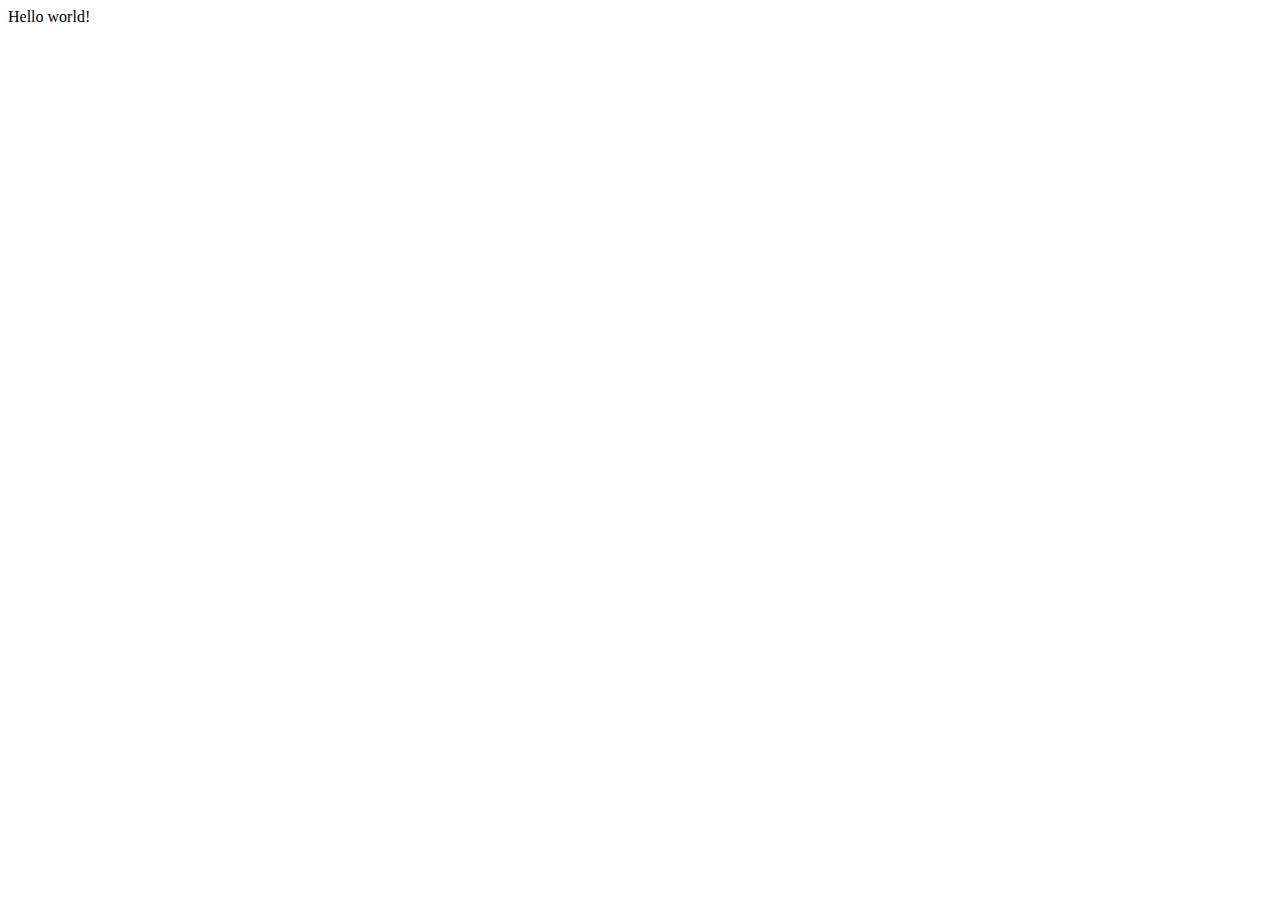
==== index.html @ 1e6a2176 "Initial Commit" ====
<!DOCTYPE html>
<html lang="en">
<head>
    <meta charset="UTF-8">
    <meta name="viewport" content="width=device-width, initial-scale=1.0">
    <title>Flagged Footsteps</title>

    <!-- link to css -->
    <link rel="stylesheet" href="./styles.css">
</head>
<body>
    Hello world!
</body>
</html>
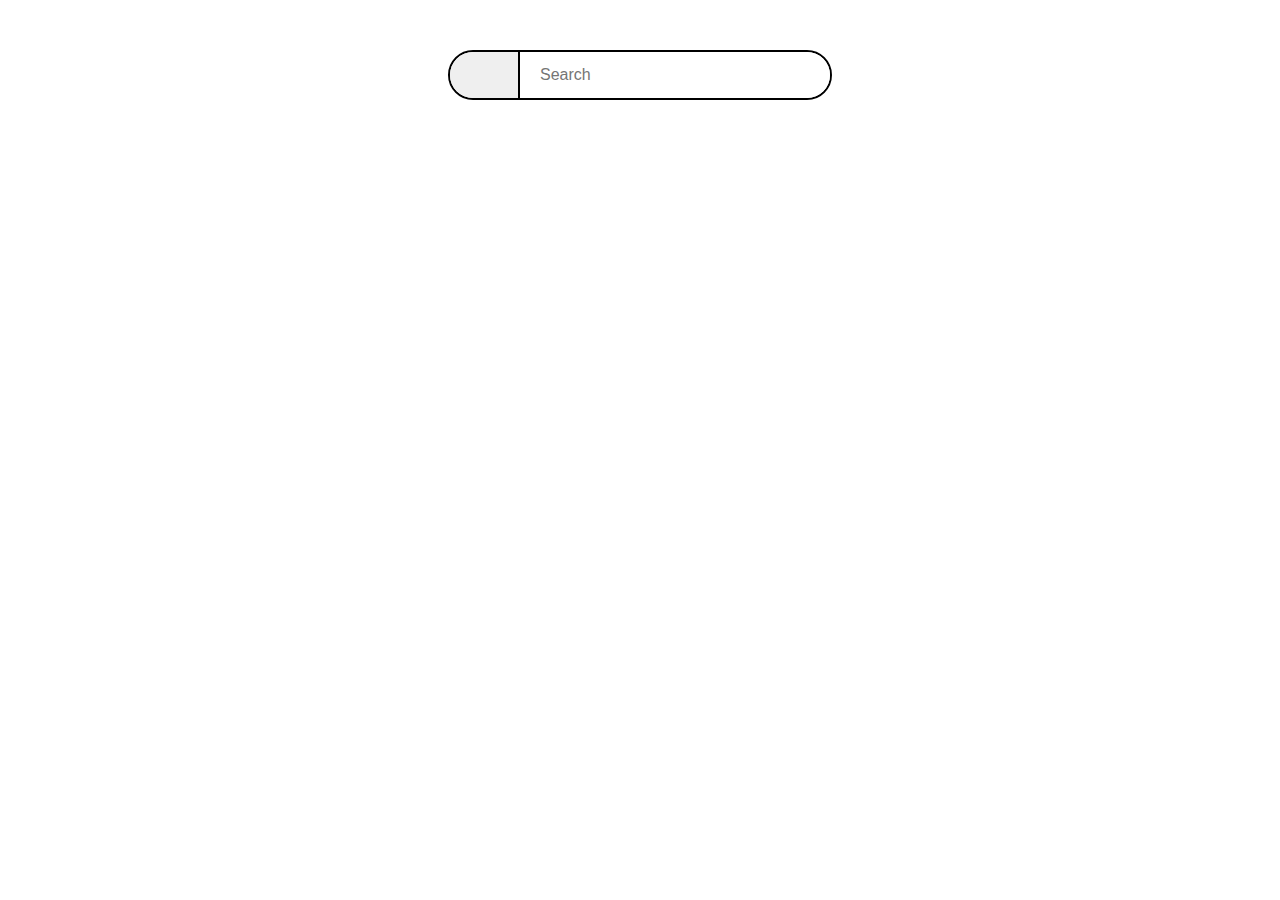
==== commit 126c2d02: "Complete Search tab" ====
--- a/index.html
+++ b/index.html
@@ -5,10 +5,18 @@
     <meta name="viewport" content="width=device-width, initial-scale=1.0">
     <title>Flagged Footsteps</title>
 
-    <!-- link to css -->
-    <link rel="stylesheet" href="./styles.css">
+    <!-- links -->
+    <link rel="stylesheet" href="./css/styles.css">
+    <script src="./js/script.js"></script>
+    <link rel="stylesheet" href="https://cdnjs.cloudflare.com/ajax/libs/font-awesome/6.5.2/css/all.min.css" integrity="sha512-SnH5WK+bZxgPHs44uWIX+LLJAJ9/2PkPKZ5QiAj6Ta86w+fsb2TkcmfRyVX3pBnMFcV7oQPJkl9QevSCWr3W6A==" crossorigin="anonymous" referrerpolicy="no-referrer" />
+
 </head>
 <body>
-    Hello world!
+    <div class="search">
+        <button><i class="fa fa-search" aria-hidden="true"></i></button>
+
+        <input type="text" name="#" id="#" placeholder="Search">
+        
+    </div>
 </body>
 </html>--- a/css/styles.css
+++ b/css/styles.css
@@ -0,0 +1,36 @@
+* {
+    box-sizing: border-box;
+    margin: 0;
+    font-family: Roboto, sans-serif;
+    font-size: 16px;
+}
+
+.search {
+    display: flex;
+    width: 30vw;
+    height: 50px;
+    margin: auto;
+    margin-top: 50px;
+    border: 2px solid black;
+    border-radius: 25px;
+    overflow: hidden;
+}
+
+button {
+    width: 70px;
+    border: none;
+    border-right: 2px solid black;
+}
+
+input[type=text] {
+    flex-grow: 1;
+    border: none;
+    padding: 20px;
+    cursor: text;
+    outline: none;
+    /* outline none is used to remove the border when its clicked/focused */
+}
+
+/* input[type=text]:focus {
+    border: none;
+} */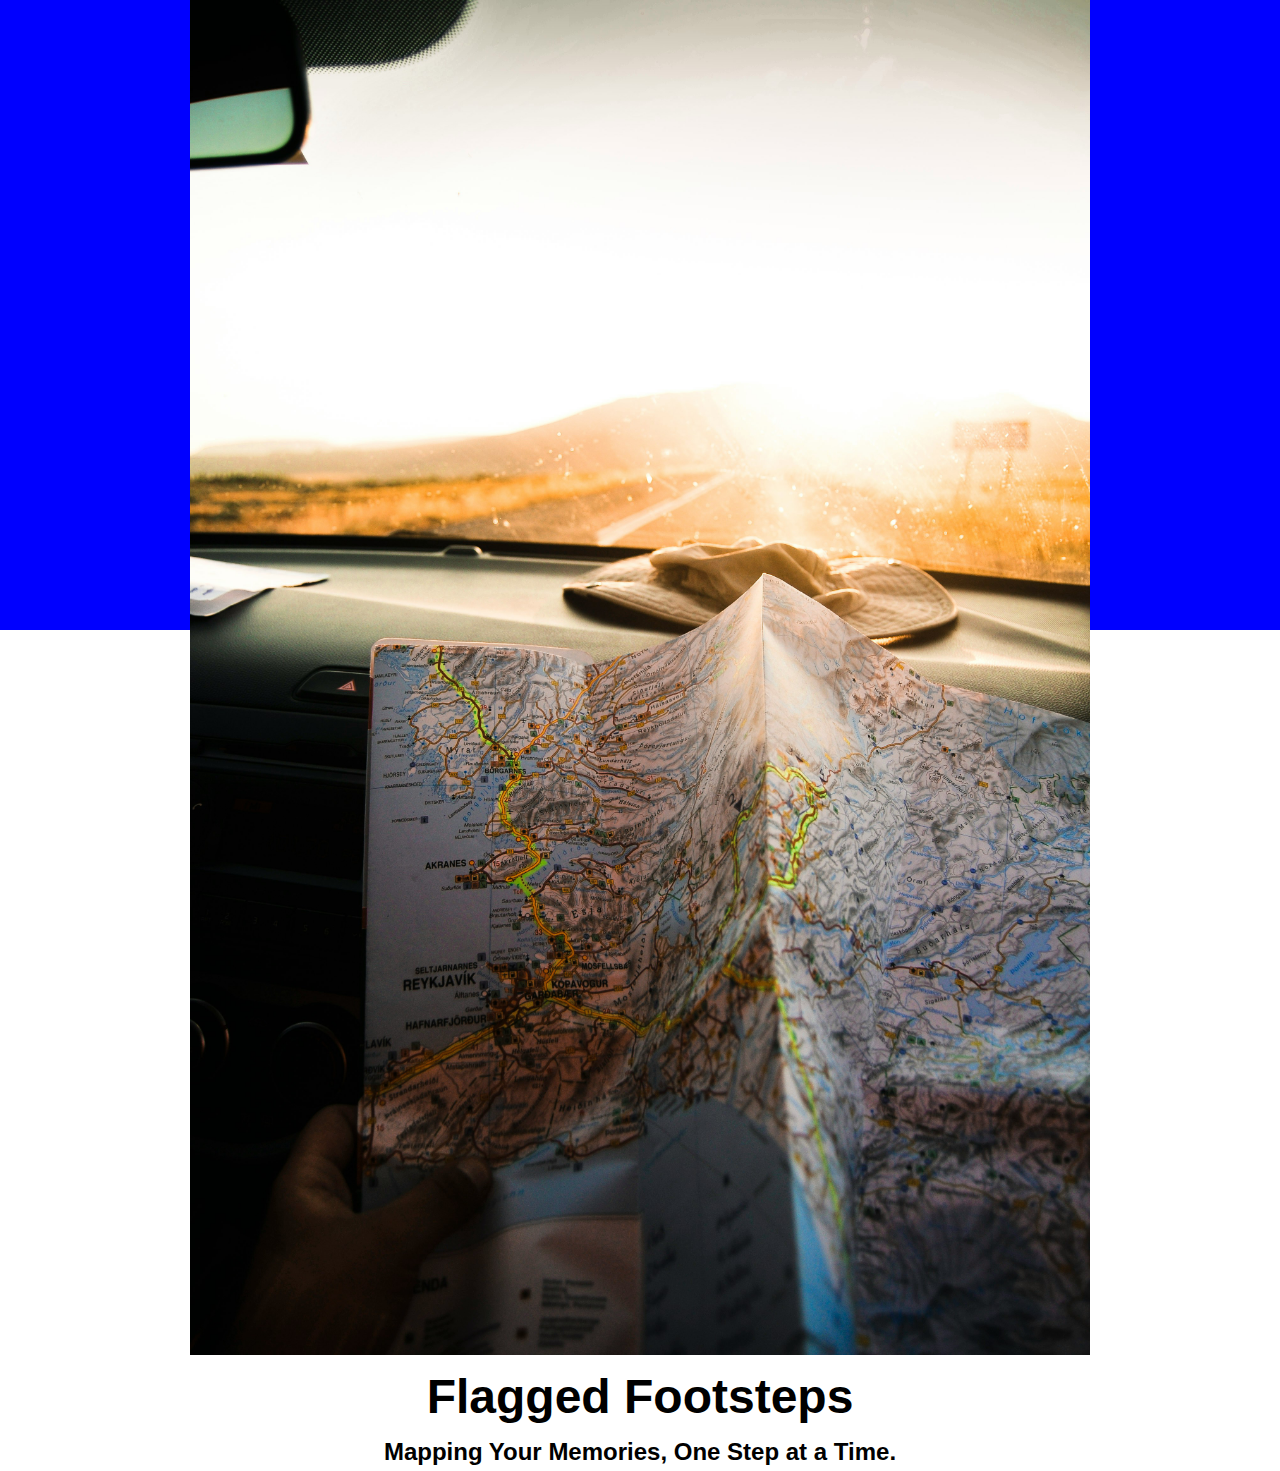
==== commit 7379f5a5: "Archive Search tab design" ====
--- a/index.html
+++ b/index.html
@@ -9,14 +9,19 @@
     <link rel="stylesheet" href="./css/styles.css">
     <script src="./js/script.js"></script>
     <link rel="stylesheet" href="https://cdnjs.cloudflare.com/ajax/libs/font-awesome/6.5.2/css/all.min.css" integrity="sha512-SnH5WK+bZxgPHs44uWIX+LLJAJ9/2PkPKZ5QiAj6Ta86w+fsb2TkcmfRyVX3pBnMFcV7oQPJkl9QevSCWr3W6A==" crossorigin="anonymous" referrerpolicy="no-referrer" />
-
 </head>
 <body>
-    <div class="search">
-        <button><i class="fa fa-search" aria-hidden="true"></i></button>
+    <header>
+        <div class="container">
+            <div class="bg-class">
+                <img class="bg-img" src="./assets/hero-image.jpg" alt="#">
+            </div>
+            <h1>Flagged Footsteps</h1>
+            <i class="fa-regular fa-flag-pennant"></i>
+            <h3>Mapping Your Memories, One Step at a Time.</h3>    
+        </div>
+    </header>
 
-        <input type="text" name="#" id="#" placeholder="Search">
-        
-    </div>
+
 </body>
 </html>--- a/css/styles.css
+++ b/css/styles.css
@@ -5,32 +5,54 @@
     font-size: 16px;
 }
 
-.search {
-    display: flex;
-    width: 30vw;
-    height: 50px;
-    margin: auto;
-    margin-top: 50px;
-    border: 2px solid black;
-    border-radius: 25px;
+h1 {
+    font-size: 3rem;
+}
+h2 {
+    font-size: 2.5rem;
+}
+h3 {
+    font-size: 1.5rem;
+}
+
+h1, h2, h3, p {
+    margin: 0.2em 0;
+}
+
+.container {
+    max-width: 1200px;
+    margin: 0 auto;
+}
+
+header {
+    height: 70vh;
+    /* background-image: url('../assets/hero-image.jpg'); */
+    background-position: center;
+    background-repeat: no-repeat; 
+    /* background-size: cover;  */
+    /* background-blend-mode: color; */
+    /* background-color: #cccccc; */
+    background-color: blue;
+}
+
+.bg-class {
+    position: relative;
     overflow: hidden;
 }
 
-button {
-    width: 70px;
-    border: none;
-    border-right: 2px solid black;
+.bg-img {
+    width: 100vh;
+    object-fit: cover;
+    /* overflow: hidden;    */
 }
 
-input[type=text] {
-    flex-grow: 1;
-    border: none;
-    padding: 20px;
-    cursor: text;
-    outline: none;
-    /* outline none is used to remove the border when its clicked/focused */
+
+.header img {
+
 }
 
-/* input[type=text]:focus {
-    border: none;
-} */+header .container {
+    display: flex;
+    flex-direction: column;
+    align-items: center;
+}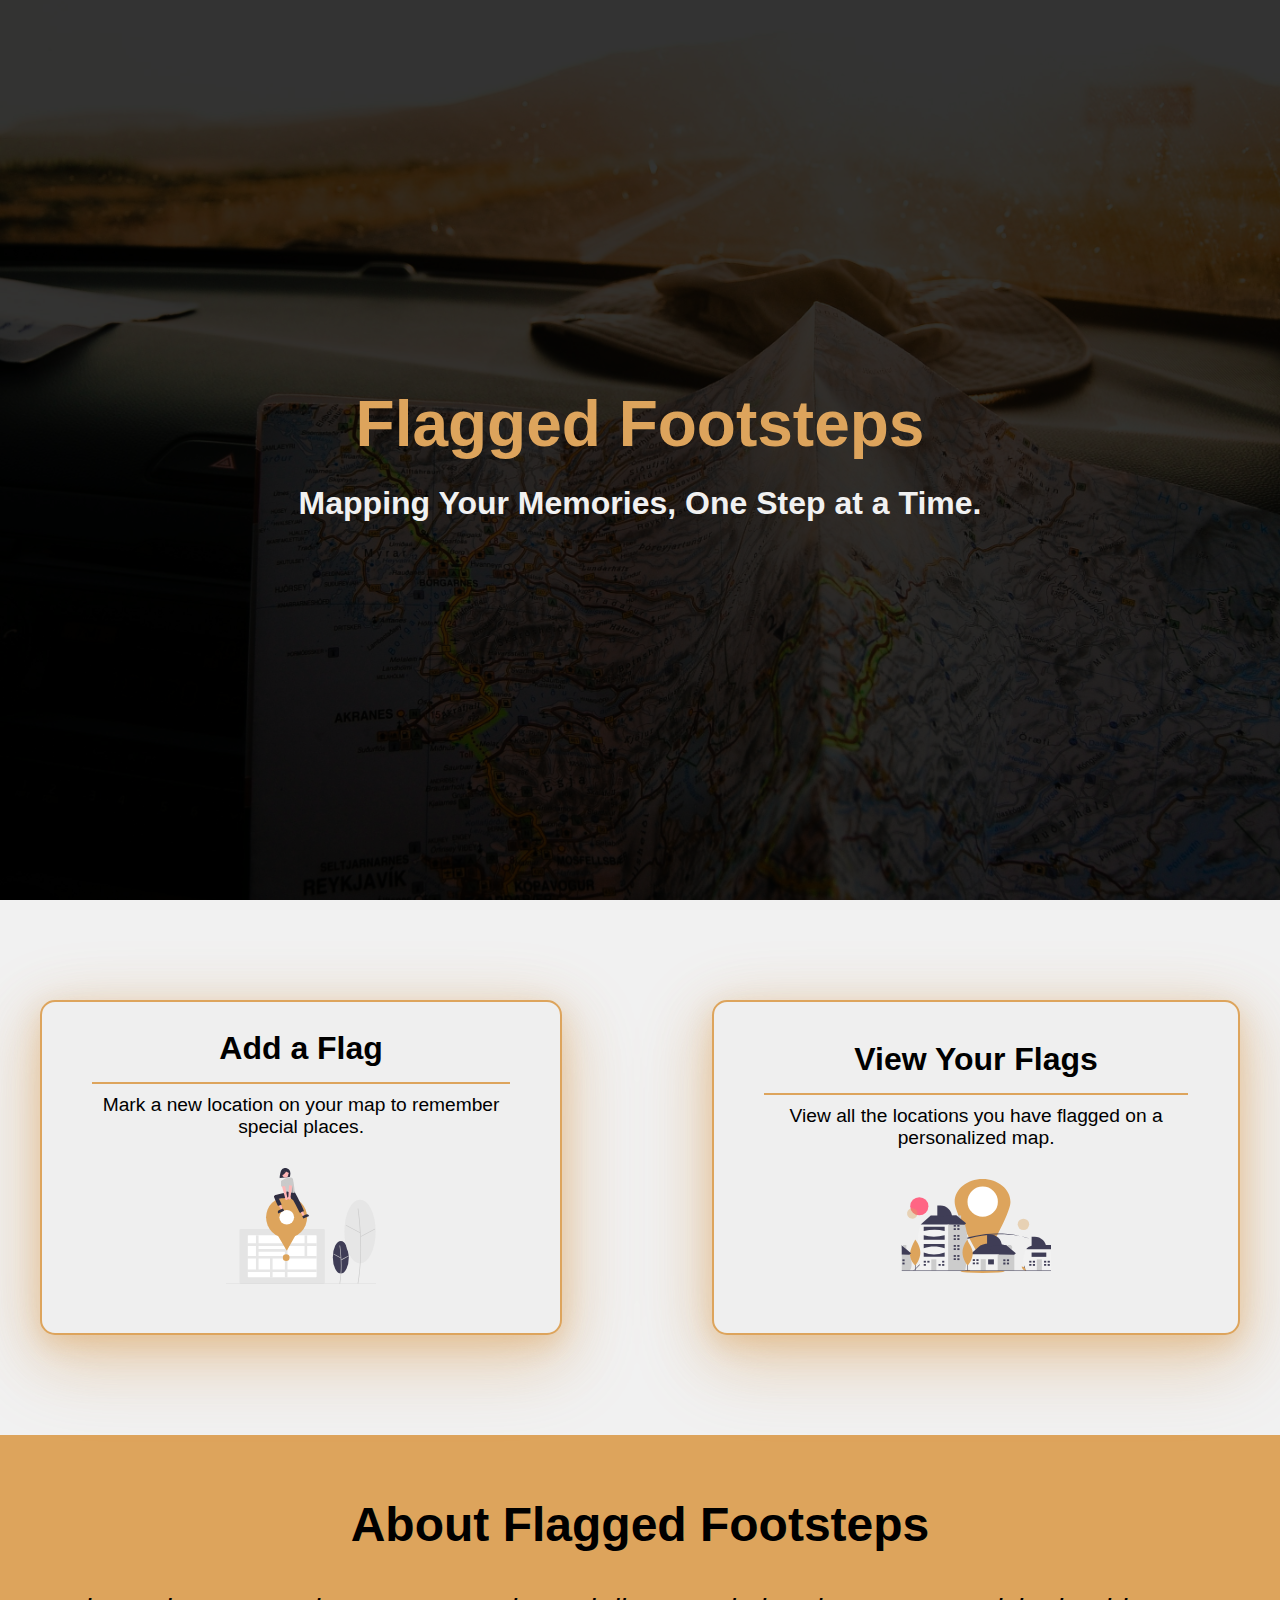
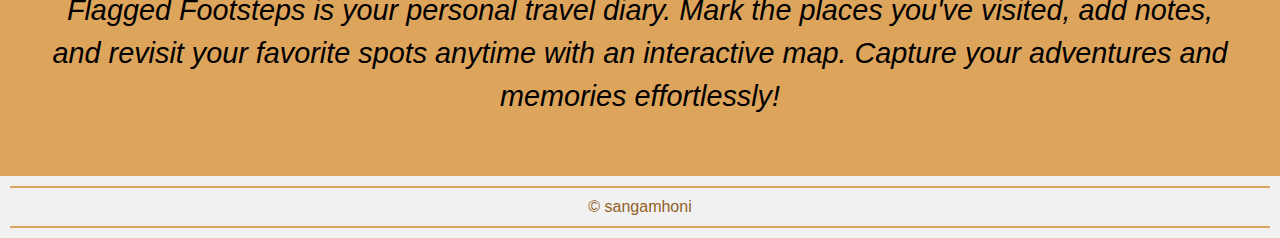
==== commit 8584071f: "Complete Landing Page" ====
--- a/index.html
+++ b/index.html
@@ -5,23 +5,56 @@
     <meta name="viewport" content="width=device-width, initial-scale=1.0">
     <title>Flagged Footsteps</title>
 
-    <!-- links -->
+    <!-- Custom CSS and JS -->
     <link rel="stylesheet" href="./css/styles.css">
     <script src="./js/script.js"></script>
+
+    <!-- Font Awesome CDN -->
     <link rel="stylesheet" href="https://cdnjs.cloudflare.com/ajax/libs/font-awesome/6.5.2/css/all.min.css" integrity="sha512-SnH5WK+bZxgPHs44uWIX+LLJAJ9/2PkPKZ5QiAj6Ta86w+fsb2TkcmfRyVX3pBnMFcV7oQPJkl9QevSCWr3W6A==" crossorigin="anonymous" referrerpolicy="no-referrer" />
+
 </head>
 <body>
     <header>
         <div class="container">
-            <div class="bg-class">
-                <img class="bg-img" src="./assets/hero-image.jpg" alt="#">
-            </div>
-            <h1>Flagged Footsteps</h1>
-            <i class="fa-regular fa-flag-pennant"></i>
+            <h1>Flagged Footsteps <i class="fa-solid fa-flag"></i></h1>
             <h3>Mapping Your Memories, One Step at a Time.</h3>    
         </div>
     </header>
 
+    <content>
+        <div class="container">
+            <button class="actions add-flag">
+                <h3>Add a Flag</h3>
+                <hr>
+                <p>Mark a new location on your map to remember special places.</p>
+                <!-- <link rel="stylesheet" href="./assets/add-flag.svg"> -->
+                <img class="illustration" src="./assets/add-flag.svg" alt="#">
+            </button>
+            <button class="actions view-flag">
+                <h3>View Your Flags</h3>
+                <hr>
+                <p>View all the locations you have flagged on a personalized map.</p>
+                <!-- <link rel="stylesheet" href="./assets/view-flag.svg"> -->
+                <img class="illustration" src="./assets/view-flag.svg" alt="#">
+            </div>
+            </button>
+        </div>
+    </content>
+
+    <section>
+        <div class="container">
+            <h2>About Flagged Footsteps</h2>
+            <p>Flagged Footsteps is your personal travel diary. Mark the places you've visited, add notes, and revisit your favorite spots anytime with an interactive map. Capture your adventures and memories effortlessly!</p>
+        </div>
+    </section>
+
+    <footer>
+        <hr>
+        <p>&copy; sangamhoni</p>
+        <hr>
+
+    </footer>
+
 
 </body>
 </html>--- a/css/styles.css
+++ b/css/styles.css
@@ -6,17 +6,22 @@
 }
 
 h1 {
+    font-size: 4rem;
+}
+h2 {
     font-size: 3rem;
 }
-h2 {
-    font-size: 2.5rem;
-}
 h3 {
-    font-size: 1.5rem;
+    font-size: 2rem;
 }
 
-h1, h2, h3, p {
-    margin: 0.2em 0;
+h1, h2, h3, h4, h5, h6, p {
+    margin: 0.25em 0;
+}
+
+i {
+    font-size: inherit;
+    color: inherit;
 }
 
 .container {
@@ -24,20 +29,27 @@
     margin: 0 auto;
 }
 
+body {
+    background-color: #F1F1F1;
+}
+
+
+/* HEADER SECTION */
+
 header {
-    height: 70vh;
-    /* background-image: url('../assets/hero-image.jpg'); */
+    height: 100vh;
+    background-image: url('../assets/hero-image.jpg');
     background-position: center;
     background-repeat: no-repeat; 
-    /* background-size: cover;  */
-    /* background-blend-mode: color; */
-    /* background-color: #cccccc; */
-    background-color: blue;
+    background-size: cover; 
+    background-blend-mode: color-burn;
+    background-color: #000000CC;
+    background-attachment: fixed;
+    color: #dda45c;
 }
 
-.bg-class {
-    position: relative;
-    overflow: hidden;
+header h3{
+    color: #F1F1F1;
 }
 
 .bg-img {
@@ -46,13 +58,82 @@
     /* overflow: hidden;    */
 }
 
-
-.header img {
-
+.fa-regular.fa-flag-pennant {
+    font-size: 3rem; /* Adjust size */
 }
 
 header .container {
     display: flex;
     flex-direction: column;
     align-items: center;
+    height: 100%;
+    justify-content: center;
+}
+
+
+/* MAIN CONTENT */
+
+content .container{
+    display: flex;
+    gap: 150px;
+}
+
+.actions {
+    margin: 100px 0;
+    border: 2px solid #dda45c;
+    border-radius: 15px;
+    padding: 20px 50px;
+    box-shadow: #dda45c50 0px 8px 24px, #dda45c50 0px 16px 56px, #dda45c50 0px 24px 80px;
+}
+
+.actions h3 {
+    margin-bottom: 15px;
+}
+
+.actions hr {
+    border: 1px solid #dda45c;
+    margin: 10px 0;
+}
+
+.actions p {
+    font-size: 1.2rem;
+}
+
+.illustration {
+    width: 150px;
+    margin: 25px 0;
+}
+
+
+/* MAIN SECTION */
+section {
+    background-color: #dda45c;
+    padding: 50px 0;
+}
+
+section .container {
+    display: flex;
+    flex-direction: column;
+    align-items: center;
+}
+
+section p{
+    font-size: 1.8rem;
+    font-style: italic;
+    text-align: center;
+    line-height: 1.5em;
+    margin-top: 25px;
+}
+
+footer {
+    padding: 0 10px;
+}
+footer hr {
+    border: 1px solid #dda45c;
+    margin: 10px 0;
+}
+
+footer p {
+    text-align: center;
+    color: #916127;
 }